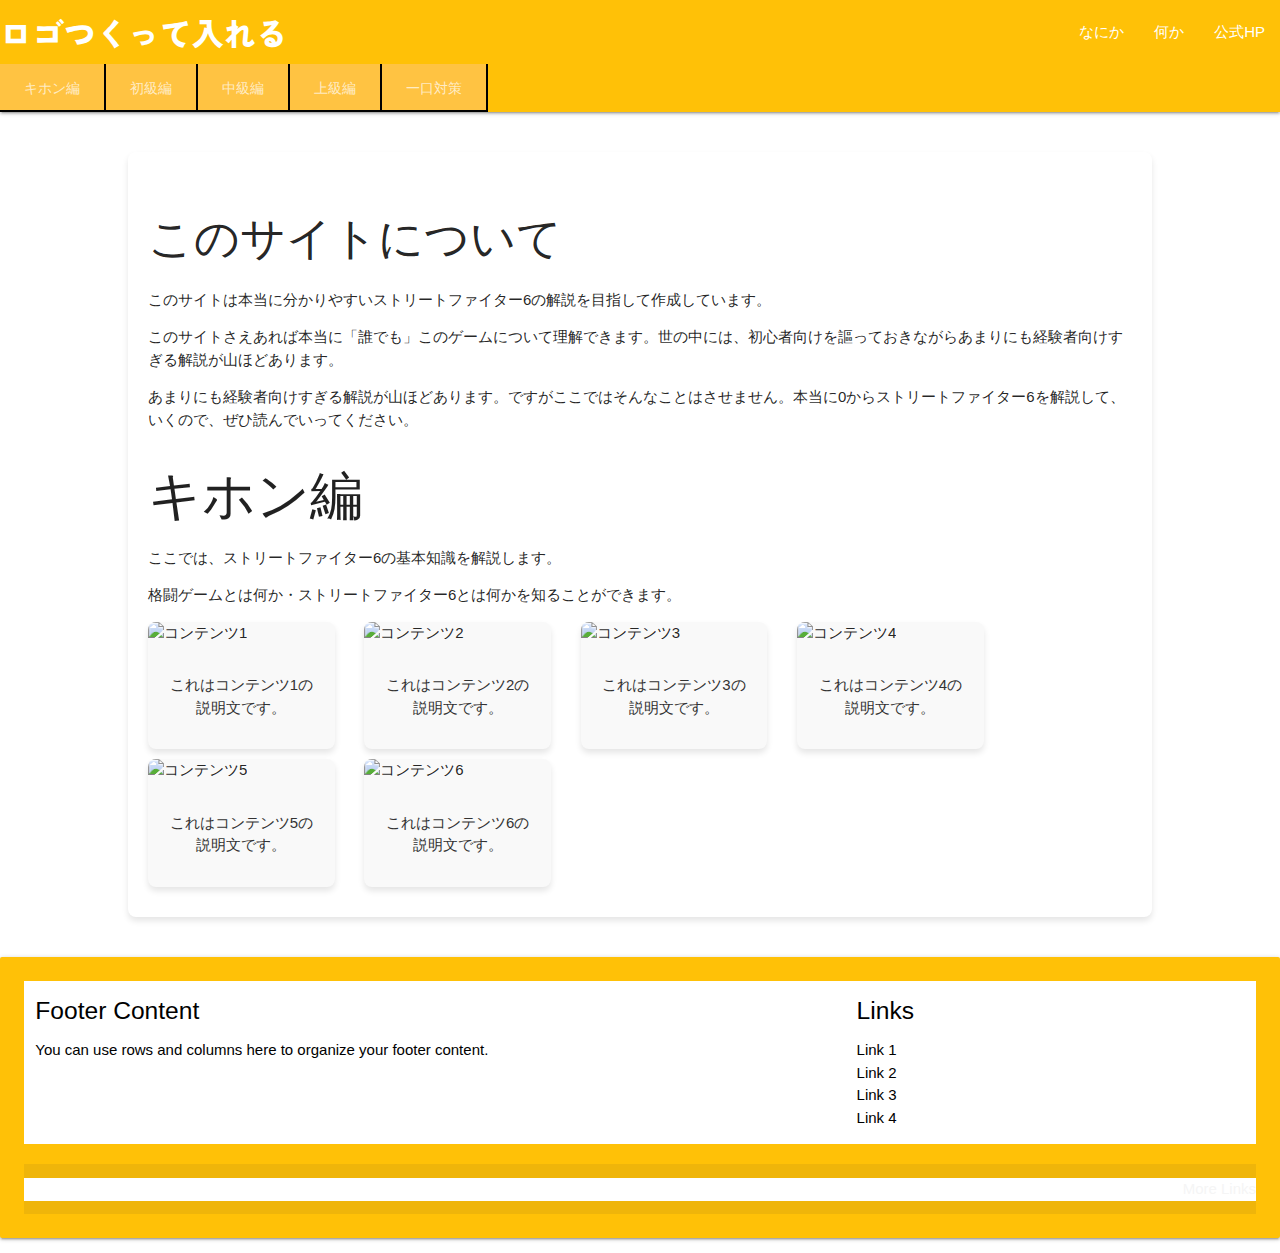
==== index.html @ 92d045a4 "first commit" ====
<!DOCTYPE html>
<html lang="en">
<head>
  <meta http-equiv="Content-Type" content="text/html; charset=UTF-8"/>
  <meta name="viewport" content="width=device-width, initial-scale=1, maximum-scale=1.0"/>
  <title>Starter Template - Materialize</title>
  <!-- font-->
  <link rel="preconnect" href="https://fonts.googleapis.com">
  <link rel="preconnect" href="https://fonts.gstatic.com" crossorigin>
  <link href="https://fonts.googleapis.com/css2?family=Zen+Kaku+Gothic+New:wght@700;900&display=swap" rel="stylesheet">
  <link href="https://fonts.googleapis.com/css?family=Sawarabi+Gothic" rel="stylesheet">
  <!-- CSS  -->
  <link href="https://fonts.googleapis.com/icon?family=Material+Icons" rel="stylesheet">
  <link href="css/materialize.css" type="text/css" rel="stylesheet" media="screen,projection"/>
  <link href="css/style.css" type="text/css" rel="stylesheet" media="screen,projection"/>
</head>
<body>
  <nav class="nav-extended">
    <div class="nav-wrapper">
      <a href="index.html" class="brand-logo">ロゴつくって入れる</a>
      <a href="#" data-target="mobile-demo" class="sidenav-trigger"><i class="material-icons">menu</i></a>
      <ul id="nav-mobile" class="right hide-on-med-and-down">
        <li><a href="index.html">なにか</a></li>
        <li><a href="index.html">何か</a></li>
        <li><a href="https://www.streetfighter.com/6/ja-jp">公式HP</a></li>
      </ul>
    </div>
    <div class="nav-content">
      <ul class="tabs tabs-transparent">
        <div class="active"><li class="tab"><a class="waves-effect waves-light " href="index.html" >キホン編</a></li></div>
        <li class="tab"><a class="waves-effect waves-light " href="shokyu.html">初級編</a></li>
        <li class="tab "><a class="waves-effect waves-light " href="chukyu.html">中級編</a></li>
        <li class="tab"><a class="waves-effect waves-light " href="jokyu.html">上級編</a></li>
        <li class="tab"><a class="waves-effect waves-light " href="taisaku.html">一口対策</a></li>
        
      </ul>
    </div>
  </nav>

  <ul class="sidenav" id="mobile-demo">
    <li><a href="sass.html">ログイン</a></li>
    <li><a href="badges.html">なにか</a></li>
    <li><a href="collapsible.html">なんか</a></li>
  </ul>
 
 
 
  <main>  
    <h1>このサイトについて</h1>
    <p>このサイトは本当に分かりやすいストリートファイター6の解説を目指して作成しています。</p>
    <p>このサイトさえあれば本当に「誰でも」このゲームについて理解できます。世の中には、初心者向けを謳っておきながらあまりにも経験者向けすぎる解説が山ほどあります。</p>
    <p>あまりにも経験者向けすぎる解説が山ほどあります。ですがここではそんなことはさせません。本当に0からストリートファイター6を解説して、いくので、ぜひ読んでいってください。</p>
  

   
    
    <h2>キホン編</h2>
    <p>ここでは、ストリートファイター6の基本知識を解説します。</p>

    <p>格闘ゲームとは何か・ストリートファイター6とは何かを知ることができます。</p>
    <div class="content-wrapper">
      <ul class="content-list">
        <li class="content-item">
          <a href="https://example.com/1">
            <img src="https://via.placeholder.com/300" alt="コンテンツ1">
            <p class="description">これはコンテンツ1の説明文です。</p>
          </a>
        </li>
        <li class="content-item">
          <a href="https://example.com/2">
            <img src="https://via.placeholder.com/300" alt="コンテンツ2">
            <p class="description">これはコンテンツ2の説明文です。</p>
          </a>
        </li>
        <li class="content-item">
          <a href="https://example.com/3">
            <img src="https://via.placeholder.com/300" alt="コンテンツ3">
            <p class="description">これはコンテンツ3の説明文です。</p>
          </a>
        </li>
        <li class="content-item">
          <a href="https://example.com/4">
            <img src="https://via.placeholder.com/300" alt="コンテンツ4">
            <p class="description">これはコンテンツ4の説明文です。</p>
          </a>
        </li>
        <li class="content-item">
          <a href="https://example.com/5">
            <img src="https://via.placeholder.com/300" alt="コンテンツ5">
            <p class="description">これはコンテンツ5の説明文です。</p>
          </a>
        </li>
        <li class="content-item">
          <a href="https://example.com/6">
            <img src="https://via.placeholder.com/300" alt="コンテンツ6">
            <p class="description">これはコンテンツ6の説明文です。</p>
          </a>
        </li>
      </ul>
    </div>
  </main>
  <script src="script.js"></script>



     
    

  <footer class="page-footer card-panel amber ">
    <div class="container">
      <div class="row">
        <div class="col l6 s12">
          <h5 class="black-text">Footer Content</h5>
          <p class="black-text text-lighten-4">You can use rows and columns here to organize your footer content.</p>
        </div>
        <div class="col l4 offset-l2 s12">
          <h5 class="black-text">Links</h5>
          <ul>
            <li><a class="black-text text-lighten-3" href="#!">Link 1</a></li>
            <li><a class="black-text text-lighten-3" href="#!">Link 2</a></li>
            <li><a class="black-text text-lighten-3" href="#!">Link 3</a></li>
            <li><a class="black-text text-lighten-3" href="#!">Link 4</a></li>
          </ul>
        </div>
      </div>
    </div>
    <div class="footer-copyright">
      <div class="container">
      © 2014 Copyright Text
      <a class="grey-text text-lighten-4 right" href="#!">More Links</a>
      </div>
    </div>
  </footer>

  <!--  Scripts-->
  <script src="https://code.jquery.com/jquery-2.1.1.min.js"></script>
  <script src="js/materialize.js"></script>
  <script src="js/init.js"></script>

  </body>
</html>
---- css/style.css ----
/* Custom Stylesheet */
/**
 * Use this file to override Materialize files so you can update
 * the core Materialize files in the future
 *
 * Made By MaterializeCSS.com
 */

.icon-block {
  padding: 0 15px;
}
.icon-block .material-icons {
	font-size: inherit;
}
.body{
  font-family: "Sawarabi Gothic";
  background-color: #ffc107;
  font-size: 20% #ffffff;
  font-size: 16px;
 }
 .brand-logo{
  font-size: 40%;
  font-family: "Zen Kaku Gothic New", sans-serif;
  font-weight: 900;
  font-style: normal;
  color: #000000fd;
 }
 .nav-extended{
  background-color: #ffc107;
 }
 .nav-wrapper{
  background-color: #ffc107;
 }
 .nav-content{
  background-color: linear-gradient(#ffc342,#ffffff);
 }
 .tab{
  background-color:#ffc342; ;
 
  border-bottom: 2px #000000 solid;
  border-right:2px #000000 solid ;
  font-size: 50%;
  color:#000000;
 }

 .tabs .tab a.active {
  background-color: #ff9100; /* アクティブなタブの背景色 */
  color: white; /* 文字色 */
  border-radius: 4px; /* 角を丸く */
}

.tabs .tab a:hover {
  background-color: #ff7b00; /* ホバー時の背景色 */
  color: white;
}
 
 .container{
  width: 100%;
  
  background-color: #ffffff;
 }
/* mainエリア */
main {
  max-width: 80%;
  margin: 40px auto;
  padding: 20px;
  background-color: #fff;
  border-radius: 8px;
  box-shadow: 0 4px 6px rgba(0, 0, 0, 0.1);
}
main h1{
  font-size: 3em;
}

 .content-wrapper {
  display: flex;
  flex-wrap: wrap;
  justify-content: space-between; /* アイテムを横に広げて配置 */
  gap: 10px; /* アイテム間の隙間 */
}

/* コンテンツリストのスタイル */
ul.content-list {
  list-style-type: none;
  padding: 0;
  margin: 0;
  display: flex;
  flex-wrap: wrap;
  gap: 3%;
}

/* 各アイテムのスタイル */
.content-item {
  width: calc(20% - 10px); /* 3列に分ける（各アイテムの幅） */
  margin-bottom: 10px;
  background-color: #f9f9f9;
  border-radius: 8px;
  overflow: hidden; /* アイテム内のコンテンツがはみ出さないようにする */
  box-shadow: 0 4px 6px rgba(0, 0, 0, 0.1);
  transition: transform 0.3s, box-shadow 0.3s;
}

/* リンクタグ（a）のスタイル */
.content-item a {
  display: block; /* <a>タグをブロック表示にして全体をリンクに */
  text-decoration: none; /* デフォルトの下線を消す */
  color: inherit; /* 親の色を引き継ぐ */
}

/* コンテンツアイテムにホバー時のアニメーション */
.content-item:hover {
  transform: translateY(-5px); /* 浮き上がる効果 */
  box-shadow: 0 8px 12px #ffc342; /* シャドウを強調 */
}

/* 画像のスタイル */
.content-item img {
  width: 100%; /* 画像の幅を親要素に合わせて100% */
  height: auto; /* 高さを自動調整 */
  object-fit: cover; 
}

/* 説明文のスタイル */
.content-item .description {
  padding: 1em;
  font-size: 1em;
  color: #333;
  text-align: center;
}

/* レスポンシブデザイン */
@media (max-width: 768px) {
  .content-item {
    width: calc(50% - 10px); /* タブレットの場合、2列に変更 */
  }
}

@media (max-width: 480px) {
  .content-item {
    width: 100%; /* スマートフォンの場合、1列に変更 */
  }
}
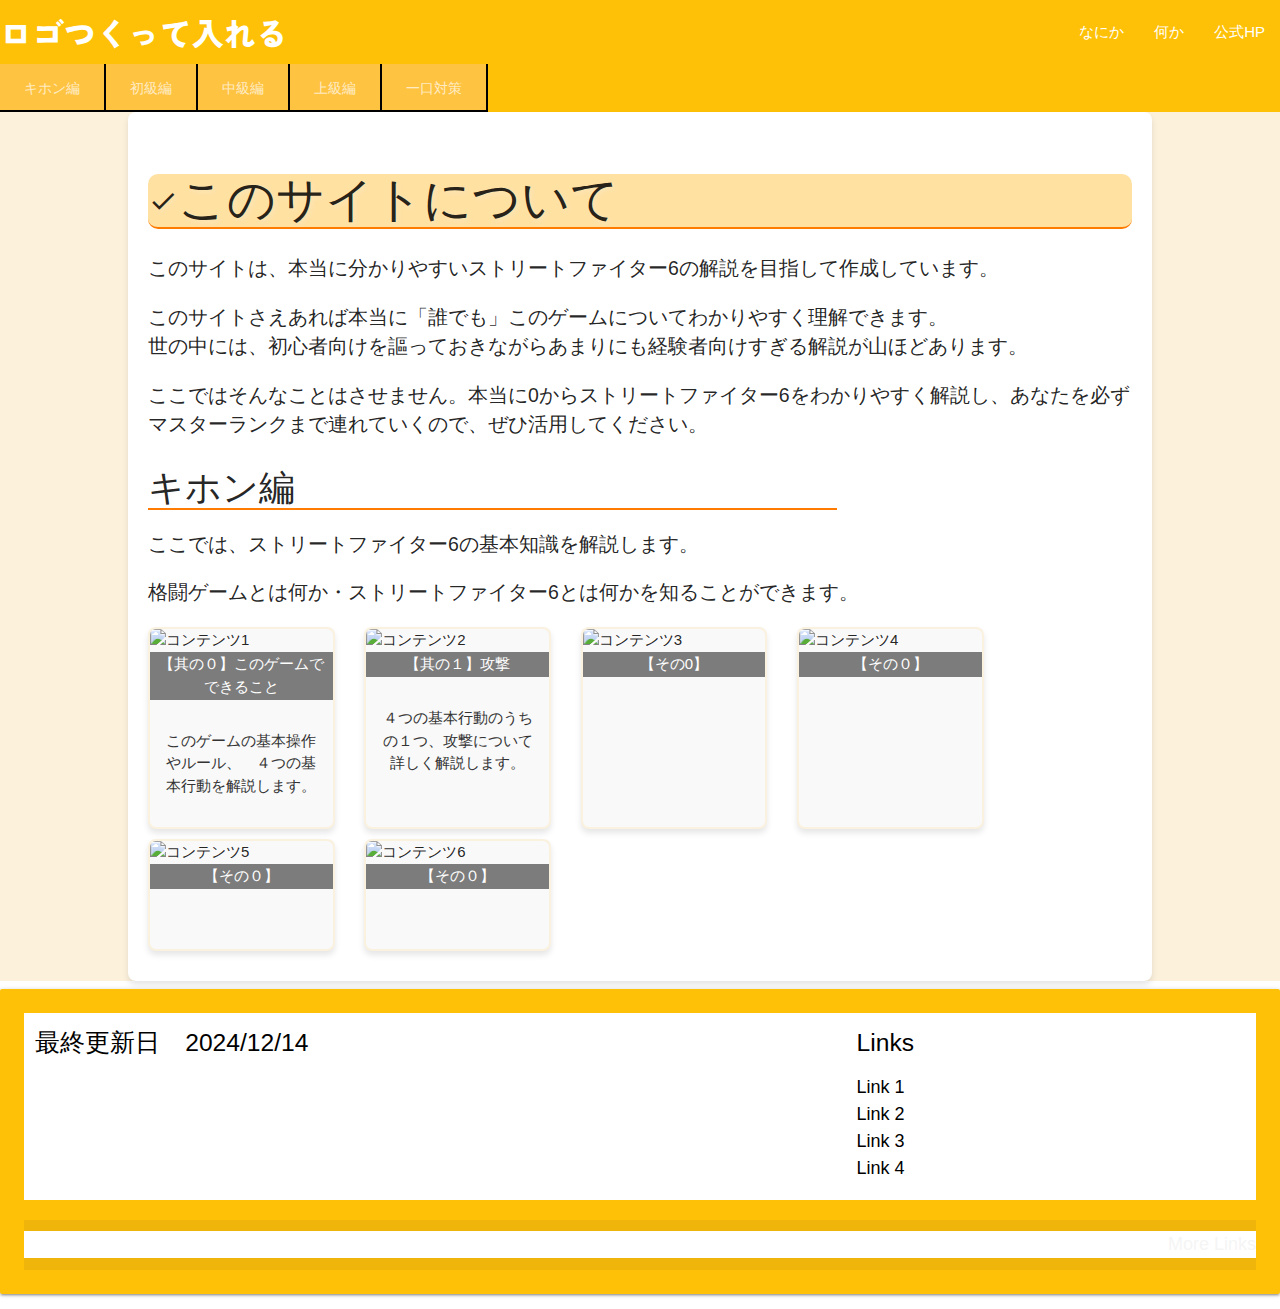
==== commit dbbd61ed: "message" ====
--- a/index.html
+++ b/index.html
@@ -9,10 +9,11 @@
   <link rel="preconnect" href="https://fonts.gstatic.com" crossorigin>
   <link href="https://fonts.googleapis.com/css2?family=Zen+Kaku+Gothic+New:wght@700;900&display=swap" rel="stylesheet">
   <link href="https://fonts.googleapis.com/css?family=Sawarabi+Gothic" rel="stylesheet">
+  <link href="https://fonts.googleapis.com/icon?family=Material+Icons" rel="stylesheet">
   <!-- CSS  -->
   <link href="https://fonts.googleapis.com/icon?family=Material+Icons" rel="stylesheet">
-  <link href="css/materialize.css" type="text/css" rel="stylesheet" media="screen,projection"/>
-  <link href="css/style.css" type="text/css" rel="stylesheet" media="screen,projection"/>
+  <link href="/css/materialize.css" type="text/css" rel="stylesheet" media="screen,projection"/>
+  <link href="/css/style.css" type="text/css" rel="stylesheet" media="screen,projection"/>
 </head>
 <body>
   <nav class="nav-extended">
@@ -27,7 +28,7 @@
     </div>
     <div class="nav-content">
       <ul class="tabs tabs-transparent">
-        <div class="active"><li class="tab"><a class="waves-effect waves-light " href="index.html" >キホン編</a></li></div>
+       <li class="tab"><a class="waves-effect waves-light " href="index.html" >キホン編</a></li>
         <li class="tab"><a class="waves-effect waves-light " href="shokyu.html">初級編</a></li>
         <li class="tab "><a class="waves-effect waves-light " href="chukyu.html">中級編</a></li>
         <li class="tab"><a class="waves-effect waves-light " href="jokyu.html">上級編</a></li>
@@ -35,6 +36,7 @@
         
       </ul>
     </div>
+  
   </nav>
 
   <ul class="sidenav" id="mobile-demo">
@@ -44,61 +46,73 @@
   </ul>
  
  
- 
-  <main>  
-    <h1>このサイトについて</h1>
-    <p>このサイトは本当に分かりやすいストリートファイター6の解説を目指して作成しています。</p>
-    <p>このサイトさえあれば本当に「誰でも」このゲームについて理解できます。世の中には、初心者向けを謳っておきながらあまりにも経験者向けすぎる解説が山ほどあります。</p>
-    <p>あまりにも経験者向けすぎる解説が山ほどあります。ですがここではそんなことはさせません。本当に0からストリートファイター6を解説して、いくので、ぜひ読んでいってください。</p>
-  
+ <div class="contener">
+  <main>
+     
+    <h1> <i class="small material-icons">check</i>このサイトについて</h1>
+    <div class="fontsize">
+      <p>このサイトは、本当に分かりやすいストリートファイター6の解説を目指して作成しています。</p>
+      <p>このサイトさえあれば本当に「誰でも」このゲームについてわかりやすく理解できます。<br>世の中には、初心者向けを謳っておきながらあまりにも経験者向けすぎる解説が山ほどあります。</p>
+      <p>ここではそんなことはさせません。本当に0からストリートファイター6をわかりやすく解説し、あなたを必ずマスターランクまで連れていくので、ぜひ活用してください。</p>
+    </div>
 
    
     
-    <h2>キホン編</h2>
-    <p>ここでは、ストリートファイター6の基本知識を解説します。</p>
-
-    <p>格闘ゲームとは何か・ストリートファイター6とは何かを知ることができます。</p>
+    <h3>キホン編</h3>
+    <p></p>
+      <div class="fontsize">
+      <p>ここでは、ストリートファイター6の基本知識を解説します。</p>
+      <p>格闘ゲームとは何か・ストリートファイター6とは何かを知ることができます。</p>
+      <p></p>
+  </div>
     <div class="content-wrapper">
       <ul class="content-list">
         <li class="content-item">
-          <a href="https://example.com/1">
-            <img src="https://via.placeholder.com/300" alt="コンテンツ1">
-            <p class="description">これはコンテンツ1の説明文です。</p>
+          <a href="topic/kihon1.html">
+            <img src="image/kihon.jpg" alt="コンテンツ1">
+            <div class="label">【其の０】このゲームでできること</div> 
+            <p class="description">このゲームの基本操作やルール、　４つの基本行動を解説します。</p>
+            
           </a>
         </li>
         <li class="content-item">
           <a href="https://example.com/2">
-            <img src="https://via.placeholder.com/300" alt="コンテンツ2">
-            <p class="description">これはコンテンツ2の説明文です。</p>
+            <img src="image/attacksam.jpg" alt="コンテンツ2">
+            <div class="label">【其の１】攻撃</div> 
+            <p class="description">４つの基本行動のうちの１つ、攻撃について詳しく解説します。</p>
           </a>
         </li>
         <li class="content-item">
           <a href="https://example.com/3">
             <img src="https://via.placeholder.com/300" alt="コンテンツ3">
-            <p class="description">これはコンテンツ3の説明文です。</p>
+            <div class="label">【その0】</div> 
+            <p class="description"></p>
           </a>
         </li>
         <li class="content-item">
           <a href="https://example.com/4">
             <img src="https://via.placeholder.com/300" alt="コンテンツ4">
-            <p class="description">これはコンテンツ4の説明文です。</p>
-          </a>
+            <div class="label">【その０】</div> 
+            <p class="description"></p>
         </li>
         <li class="content-item">
           <a href="https://example.com/5">
             <img src="https://via.placeholder.com/300" alt="コンテンツ5">
-            <p class="description">これはコンテンツ5の説明文です。</p>
-          </a>
+            <div class="label">【その０】</div> 
+            <p class="description"></p>
+            </a>
         </li>
         <li class="content-item">
           <a href="https://example.com/6">
             <img src="https://via.placeholder.com/300" alt="コンテンツ6">
-            <p class="description">これはコンテンツ6の説明文です。</p>
+            <div class="label">【その０】</div> 
+            <p class="description"></p>
           </a>
         </li>
       </ul>
     </div>
   </main>
+</div>
   <script src="script.js"></script>
 
 
@@ -110,8 +124,8 @@
     <div class="container">
       <div class="row">
         <div class="col l6 s12">
-          <h5 class="black-text">Footer Content</h5>
-          <p class="black-text text-lighten-4">You can use rows and columns here to organize your footer content.</p>
+          <h5 class="black-text">最終更新日　2024/12/14</h5>
+          <p class="black-text text-lighten-4"></p>
         </div>
         <div class="col l4 offset-l2 s12">
           <h5 class="black-text">Links</h5>
--- a/css/style.css
+++ b/css/style.css
@@ -14,9 +14,15 @@
 }
 .body{
   font-family: "Sawarabi Gothic";
-  background-color: #ffc107;
-  font-size: 20% #ffffff;
-  font-size: 16px;
+  max-width: 100%;
+  max-height: auto ;
+  font-size: 18px #000000;
+ }
+ .contener{
+  background-color: #fcf1db;
+ 
+ max-width: 100%;
+  
  }
  .brand-logo{
   font-size: 40%;
@@ -27,6 +33,7 @@
  }
  .nav-extended{
   background-color: #ffc107;
+  margin-bottom: 0;
  }
  .nav-wrapper{
   background-color: #ffc107;
@@ -56,23 +63,45 @@
  
  .container{
   width: 100%;
-  
+  font-size: 18px;
   background-color: #ffffff;
  }
+
 /* mainエリア */
 main {
+  font-size: 18px #000000;
   max-width: 80%;
-  margin: 40px auto;
+  max-height: 80%;
+  margin: 0 auto;
   padding: 20px;
   background-color: #fff;
   border-radius: 8px;
   box-shadow: 0 4px 6px rgba(0, 0, 0, 0.1);
+
 }
 main h1{
-  font-size: 3em;
+  font-size: 48px;
+  background-color: #ffde98e7;
+  border-bottom: solid 2px #ff7b00;
+  width:100%;
+  text-shadow: 2px 2px 5px rgba(240, 240, 240, 0.3);
+      border-radius: 10px;
+}
+main h3{
+  font-size: 36px;
+
+  width:70%;
+  text-shadow: 2px 2px 5px rgba(240, 240, 240, 0.3);
+      
+      border-bottom: solid 2px #ff7b00;
+}
+.fontsize{
+  font-size: 1.3em;
 }
 
+
  .content-wrapper {
+  
   display: flex;
   flex-wrap: wrap;
   justify-content: space-between; /* アイテムを横に広げて配置 */
@@ -81,6 +110,7 @@
 
 /* コンテンツリストのスタイル */
 ul.content-list {
+  
   list-style-type: none;
   padding: 0;
   margin: 0;
@@ -94,6 +124,7 @@
   width: calc(20% - 10px); /* 3列に分ける（各アイテムの幅） */
   margin-bottom: 10px;
   background-color: #f9f9f9;
+  border: #ffc34225 2px solid;
   border-radius: 8px;
   overflow: hidden; /* アイテム内のコンテンツがはみ出さないようにする */
   box-shadow: 0 4px 6px rgba(0, 0, 0, 0.1);
@@ -102,9 +133,11 @@
 
 /* リンクタグ（a）のスタイル */
 .content-item a {
-  display: block; /* <a>タグをブロック表示にして全体をリンクに */
+  display: flex;
+  flex-direction: column; /* <a>タグをブロック表示にして全体をリンクに */
   text-decoration: none; /* デフォルトの下線を消す */
   color: inherit; /* 親の色を引き継ぐ */
+  
 }
 
 /* コンテンツアイテムにホバー時のアニメーション */
@@ -122,11 +155,20 @@
 
 /* 説明文のスタイル */
 .content-item .description {
+  height: 100%;
   padding: 1em;
   font-size: 1em;
   color: #333;
   text-align: center;
 }
+.content-item .label {
+  background-color: rgba(0, 0, 0, 0.5); /* 半透明の黒い背景 */
+  color: white; /* テキストの色を白に */
+  padding: 0.1em; /* 内側の余白 */
+  text-align: center; /* テキストを中央揃え */
+   /* 太字 */
+}
+
 
 /* レスポンシブデザイン */
 @media (max-width: 768px) {
